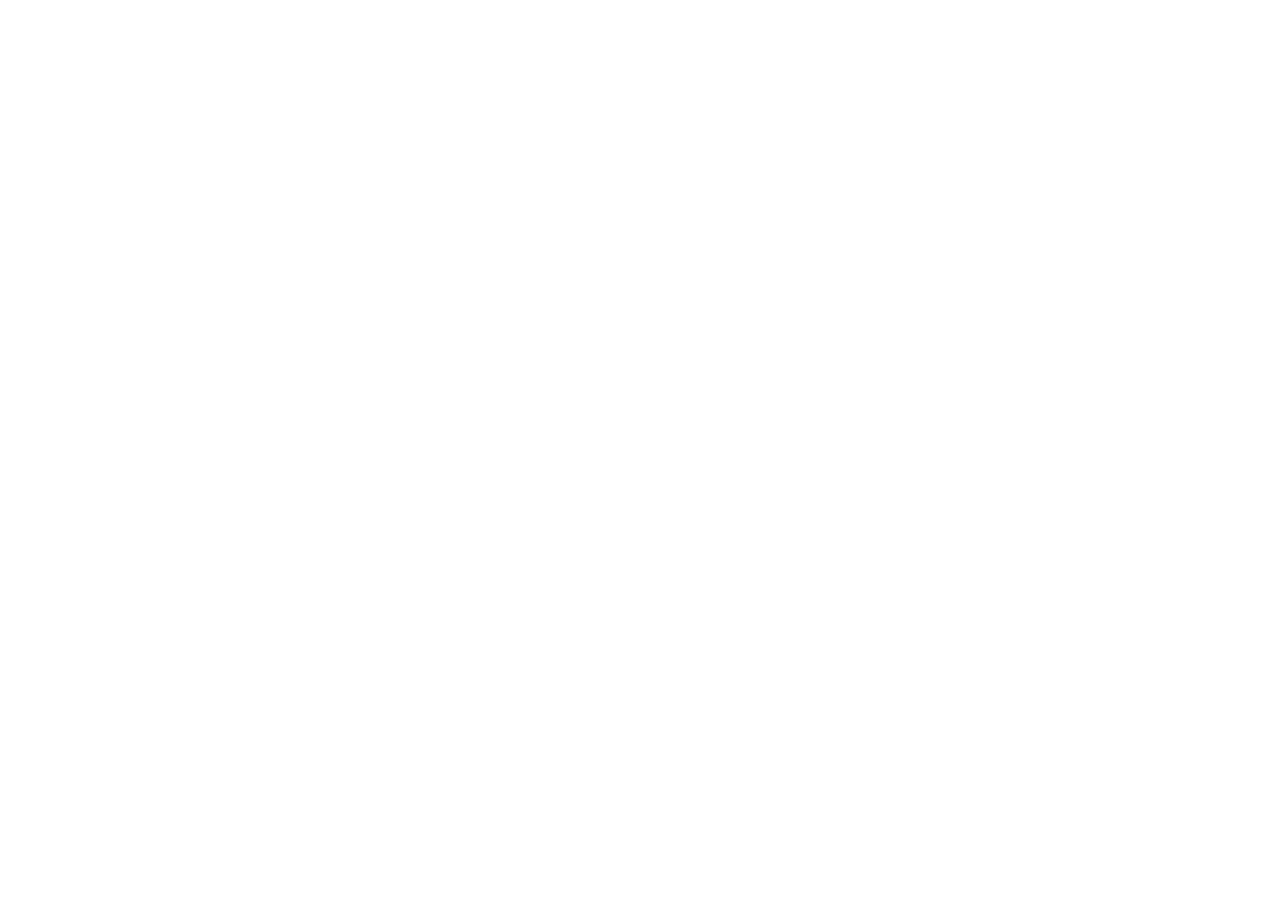
==== index.html @ 33757f18 "Adding index.html" ====
<!DOCTYPE html>
<html lang="en">

<head>
    <meta charset="UTF-8">
    <meta http-equiv="X-UA-Compatible" content="IE=edge">
    <meta name="viewport" content="width=device-width, initial-scale=1.0">
    <title>Document</title>
</head>

<body>

</body>

</html>
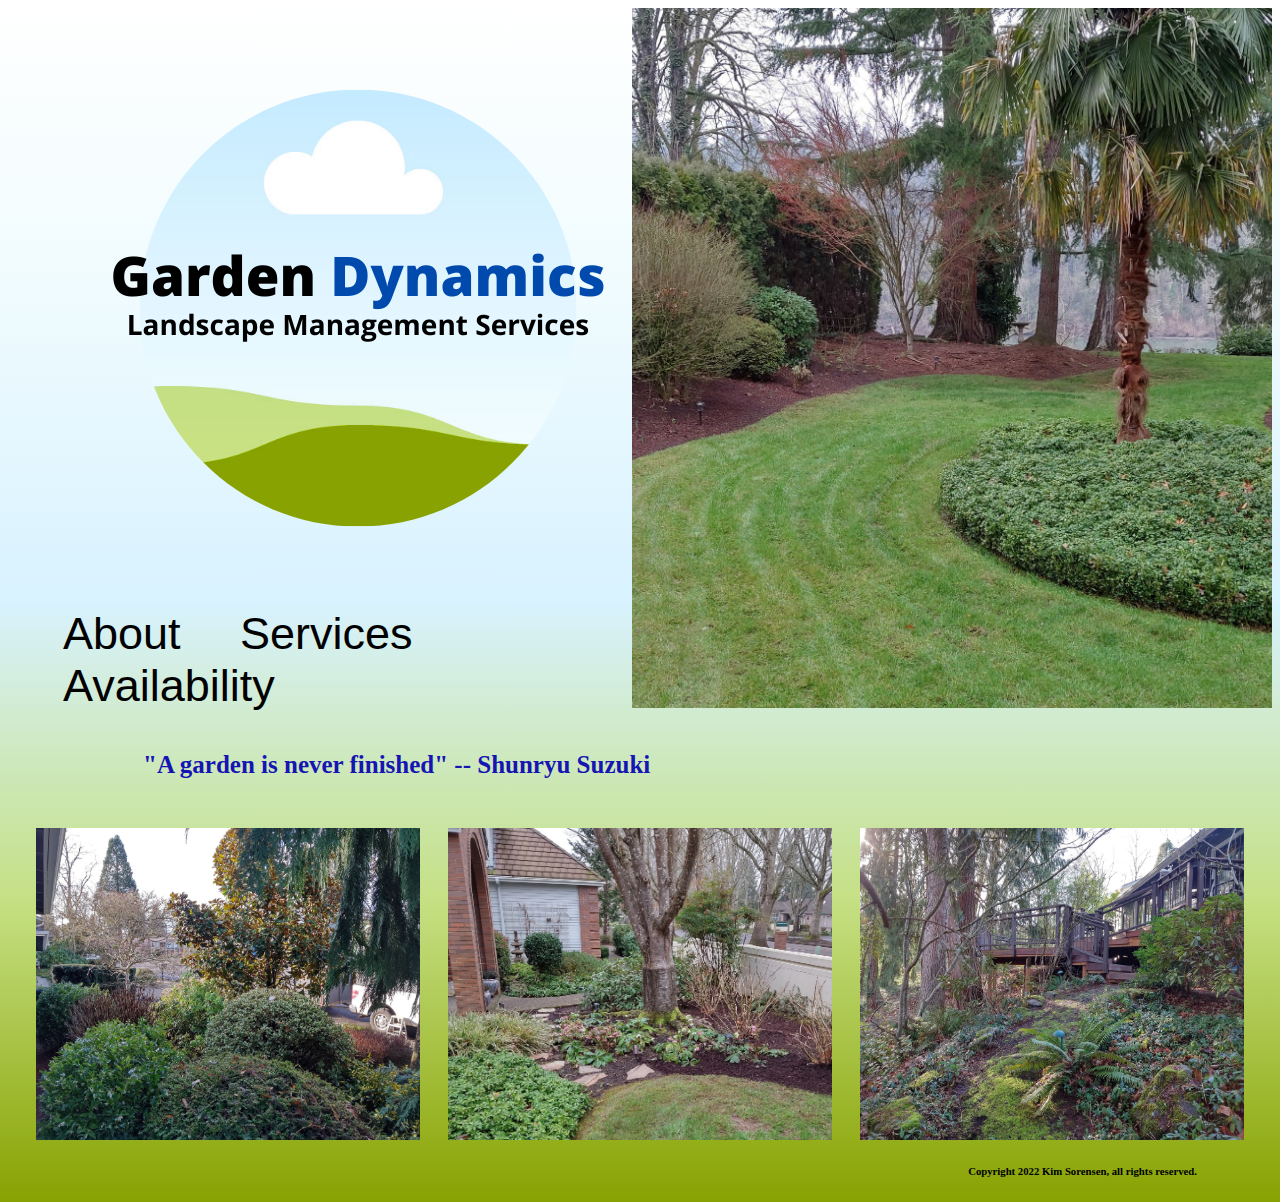
==== commit bbe17761: "almost final copy" ====
--- a/index.html
+++ b/index.html
@@ -5,11 +5,47 @@
     <meta charset="UTF-8">
     <meta http-equiv="X-UA-Compatible" content="IE=edge">
     <meta name="viewport" content="width=device-width, initial-scale=1.0">
-    <title>Document</title>
+    <title>Garden Dynamics LLC Home Page</title>
+    <link rel="stylesheet" href="styles.css">
 </head>
 
 <body>
+    <div class="header-container">
+        <div class="left-column">
+            <div class="company-logo">
+                <img src="assets/Garden Dynamics .png" alt="Garden Dynamics logo">
+            </div>
+
+            <div class="nav-link-wrapper">
+                <nav>
+                    <a class="nav-link" href="components/about.html">About</a>
+                    <a class="nav-link" href="components/services.html">Services</a>
+                    <a class="nav-link" href="components/availability.html">Availability</a>
+                </nav>
+            </div>
+        </div>
+
+        <div>
+            <img class="header-picture" src="assets/Winther Backyard.jpg" alt="a beautifully manicured yard">
+        </div>
+
+    </div>
+
+    <Div class="quote-bar">
+        <h4>"A garden is never finished" -- Shunryu Suzuki</h4>
+    </Div>
+    <div class="picture-bar">
+        <img class="port-pic1" src="assets/Hays Front Yard.jpg" alt="beautiful front yard">
+        <img class="port-pic2" src="assets/Hellebore.jpg" alt="Hellebore">
+        <img class="port-pic3" src="assets/Hays Backyard.jpg" alt="a beautiful backyard">
+    </div>
 
 </body>
 
+<footer>
+    <div>
+        <h6>Copyright 2022 Kim Sorensen, all rights reserved.</h6>
+    </div>
+</footer>
+
 </html>--- a/styles.css
+++ b/styles.css
@@ -0,0 +1,99 @@
+body{
+      background-image: linear-gradient(#ffffff, #EFFBFE, #D8F2FF, #C5E083, #88A201);
+font-family: Arial, Helvetica, sans-serif;
+}
+
+.header-container{
+   height: 700px; 
+     display: flex;
+     flex-direction: row; 
+    }
+
+    .left-column {
+display: flex;
+flex-direction: column;
+width: 50vw;
+height: 100%;
+    }
+
+.company-logo{
+display: flex;  
+align-items: center; 
+padding-left: 100px;
+padding-top: 50px;
+}   
+
+.nav-link-wrapper {
+  display:flex;
+  height: 100%;
+  padding-top: 50px;
+  padding-left: 20px;
+}
+
+.nav-link {
+font-family: Arial;
+font-size: 45px;
+color: black;
+text-decoration: none;
+padding-right: 20px;
+padding-left: 35px;
+transition: 1s;
+}
+
+.nav-link:hover{
+  color: #88A201;
+  letter-spacing: 2px;
+}
+
+
+.header-picture {
+ display: flex;
+    align-items: flex-end;
+  width: 50vw;
+  height: 100%;
+  object-fit: cover;
+  }
+
+.quote-bar {
+display: flex;
+height: 100px;
+padding: 10px;
+}
+
+h4 {
+  font-family: Georgia, 'Times New Roman', Times, serif;
+font-size: 25px;
+color: #1515B3;
+text-align: left;
+padding-left: 125px;
+padding-bottom: 10px;
+}
+
+.picture-bar {
+  display: flex;
+  justify-content: space-evenly;
+  height: 100%;
+}
+
+.port-pic1 {
+display: flex;
+width: 30vw;
+}
+
+.port-pic2 {
+   display: flex;
+   width: 30vw;
+   }
+
+  .port-pic3 {
+     display: flex;
+     width: 30vw;
+         }
+
+
+footer {
+  font-family: Georgia, 'Times New Roman', Times, serif;
+text-align: right;
+padding-right: 75px;
+
+}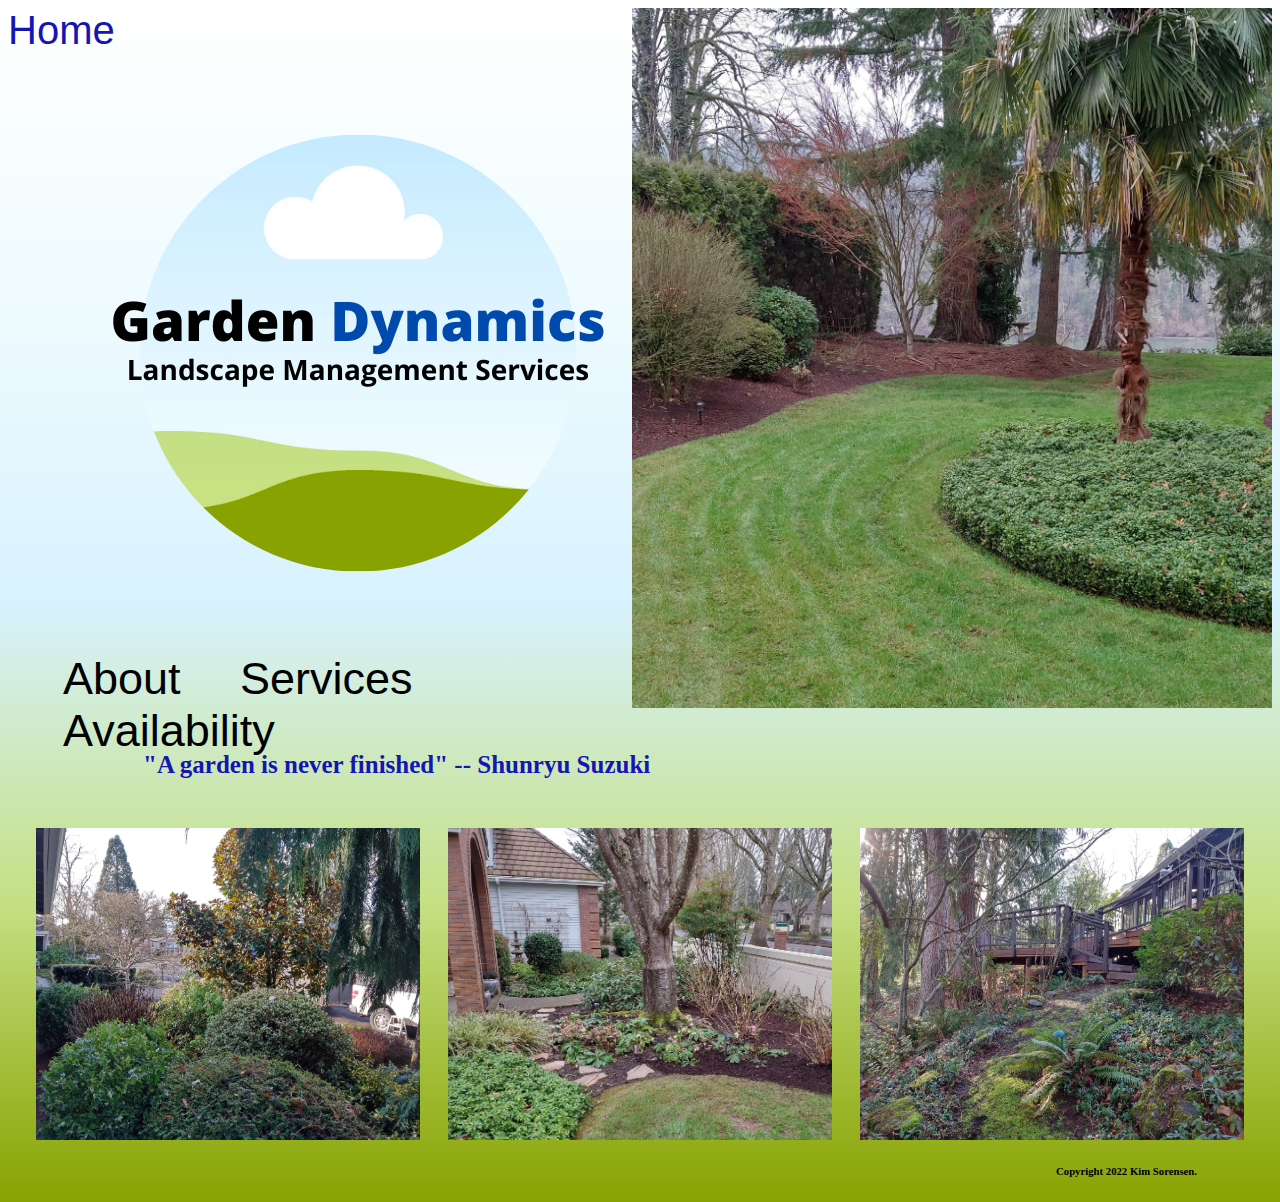
==== commit 3f5d254b: "almost final version" ====
--- a/index.html
+++ b/index.html
@@ -12,6 +12,7 @@
 <body>
     <div class="header-container">
         <div class="left-column">
+            <div class="page-title">Home</div>
             <div class="company-logo">
                 <img src="assets/Garden Dynamics .png" alt="Garden Dynamics logo">
             </div>
@@ -44,7 +45,7 @@
 
 <footer>
     <div>
-        <h6>Copyright 2022 Kim Sorensen, all rights reserved.</h6>
+        <h6>Copyright 2022 Kim Sorensen.</h6>
     </div>
 </footer>
 
--- a/styles.css
+++ b/styles.css
@@ -15,6 +15,11 @@
 width: 50vw;
 height: 100%;
     }
+
+    .page-title {
+      color: #1515B3;
+      font-size: 40px;
+  }
 
 .company-logo{
 display: flex;  
@@ -52,7 +57,7 @@
   width: 50vw;
   height: 100%;
   object-fit: cover;
-  }
+    }
 
 .quote-bar {
 display: flex;
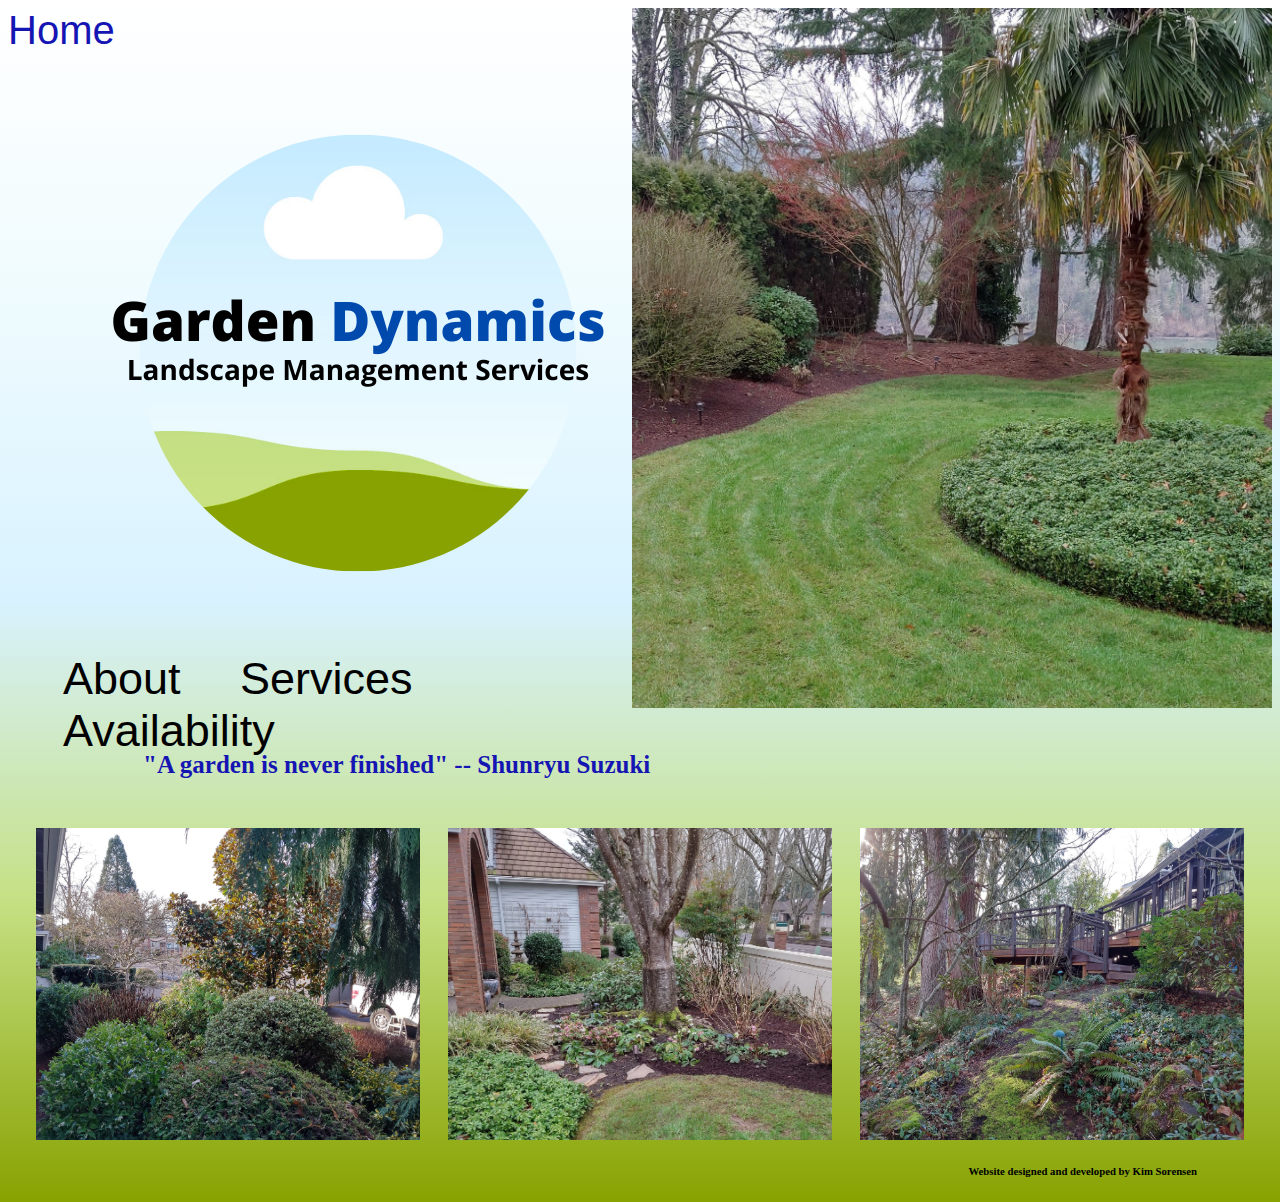
==== commit d5e262e5: "very close to final version" ====
--- a/index.html
+++ b/index.html
@@ -45,7 +45,7 @@
 
 <footer>
     <div>
-        <h6>Copyright 2022 Kim Sorensen.</h6>
+        <h6>Website designed and developed by Kim Sorensen</h6>
     </div>
 </footer>
 
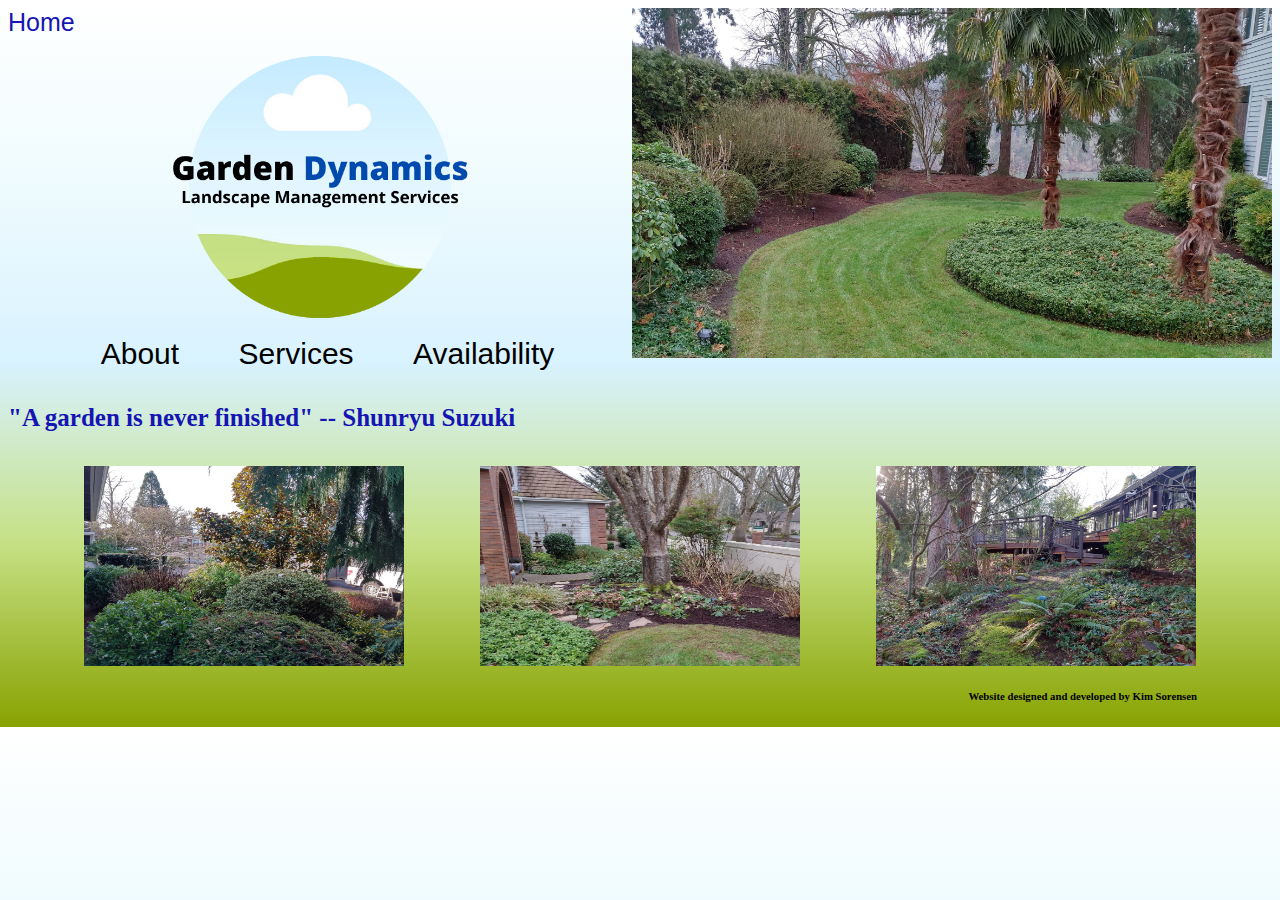
==== commit e70d2f10: "sized down and more responsive" ====
--- a/index.html
+++ b/index.html
@@ -14,7 +14,7 @@
         <div class="left-column">
             <div class="page-title">Home</div>
             <div class="company-logo">
-                <img src="assets/Garden Dynamics .png" alt="Garden Dynamics logo">
+                <img src="assets/Garden Dynamics .png" alt="Garden Dynamics logo" style="height: 300px">
             </div>
 
             <div class="nav-link-wrapper">
@@ -32,9 +32,8 @@
 
     </div>
 
-    <Div class="quote-bar">
-        <h4>"A garden is never finished" -- Shunryu Suzuki</h4>
-    </Div>
+    <h4>"A garden is never finished" -- Shunryu Suzuki</h4>
+
     <div class="picture-bar">
         <img class="port-pic1" src="assets/Hays Front Yard.jpg" alt="beautiful front yard">
         <img class="port-pic2" src="assets/Hellebore.jpg" alt="Hellebore">
--- a/styles.css
+++ b/styles.css
@@ -4,8 +4,7 @@
 }
 
 .header-container{
-   height: 700px; 
-     display: flex;
+    display: flex;
      flex-direction: row; 
     }
 
@@ -13,31 +12,29 @@
 display: flex;
 flex-direction: column;
 width: 50vw;
-height: 100%;
     }
 
     .page-title {
       color: #1515B3;
-      font-size: 40px;
+      font-size: 25px;
   }
 
 .company-logo{
-display: flex;  
-align-items: center; 
-padding-left: 100px;
-padding-top: 50px;
+ display: flex;  
+ align-items: center; 
+ justify-content: center;
+ 
 }   
 
 .nav-link-wrapper {
   display:flex;
-  height: 100%;
-  padding-top: 50px;
-  padding-left: 20px;
-}
+  align-items: center;
+  justify-content: center;
+ }
 
 .nav-link {
 font-family: Arial;
-font-size: 45px;
+font-size: 30px;
 color: black;
 text-decoration: none;
 padding-right: 20px;
@@ -54,45 +51,39 @@
 .header-picture {
  display: flex;
     align-items: flex-end;
+    height: 350px;
   width: 50vw;
-  height: 100%;
-  object-fit: cover;
+   object-fit: cover;
     }
 
-.quote-bar {
-display: flex;
-height: 100px;
-padding: 10px;
-}
-
 h4 {
+  display: flex;
   font-family: Georgia, 'Times New Roman', Times, serif;
 font-size: 25px;
 color: #1515B3;
-text-align: left;
-padding-left: 125px;
-padding-bottom: 10px;
+text-align: right;
 }
 
 .picture-bar {
   display: flex;
   justify-content: space-evenly;
-  height: 100%;
+  height: 200px;
+
 }
 
 .port-pic1 {
 display: flex;
-width: 30vw;
+width: 25vw;
 }
 
 .port-pic2 {
    display: flex;
-   width: 30vw;
+   width: 25vw;
    }
 
   .port-pic3 {
      display: flex;
-     width: 30vw;
+     width: 25vw;
          }
 
 
@@ -101,4 +92,11 @@
 text-align: right;
 padding-right: 75px;
 
-}+}
+
+@media screen and (max-width: 425px) {
+  
+  
+  {
+
+ 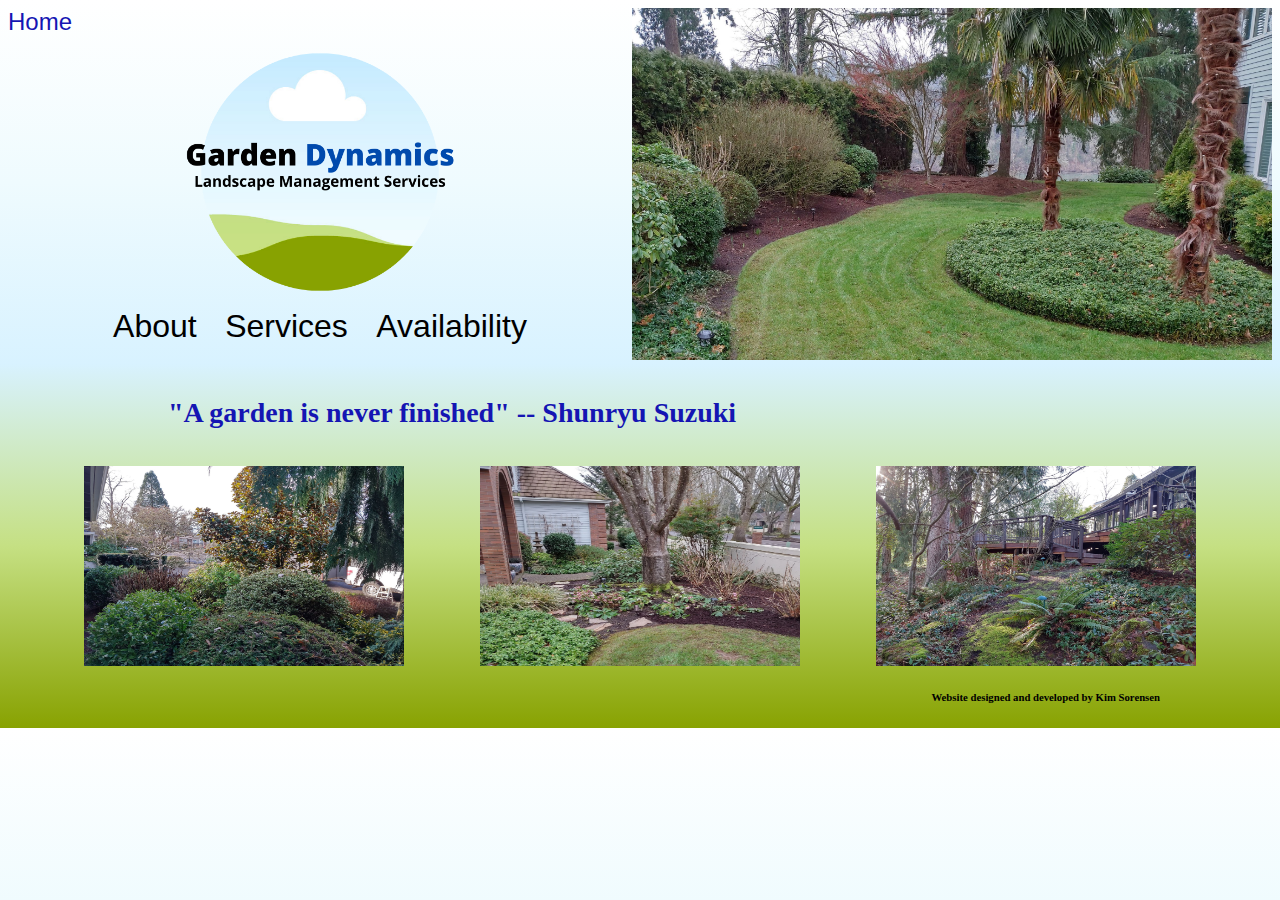
==== commit 24f82977: "responsive" ====
--- a/index.html
+++ b/index.html
@@ -14,7 +14,7 @@
         <div class="left-column">
             <div class="page-title">Home</div>
             <div class="company-logo">
-                <img src="assets/Garden Dynamics .png" alt="Garden Dynamics logo" style="height: 300px">
+                <img src="assets/Garden Dynamics .png" alt="Garden Dynamics logo" style="height: 17rem">
             </div>
 
             <div class="nav-link-wrapper">
--- a/styles.css
+++ b/styles.css
@@ -1,102 +1,139 @@
-body{
-      background-image: linear-gradient(#ffffff, #EFFBFE, #D8F2FF, #C5E083, #88A201);
-font-family: Arial, Helvetica, sans-serif;
+body {
+  background-image: linear-gradient(#ffffff, #EFFBFE, #D8F2FF, #C5E083, #88A201);
+  font-family: Arial, Helvetica, sans-serif;
 }
 
-.header-container{
-    display: flex;
-     flex-direction: row; 
-    }
+.header-container {
+  display: flex;
+  flex-direction: row;
+}
 
-    .left-column {
-display: flex;
-flex-direction: column;
-width: 50vw;
-    }
+.left-column {
+  display: flex;
+  flex-direction: column;
+  width: 50vw;
+}
 
-    .page-title {
-      color: #1515B3;
-      font-size: 25px;
-  }
+.page-title {
+  color: #1515B3;
+  font-size: 1.5rem;
+}
 
-.company-logo{
- display: flex;  
- align-items: center; 
- justify-content: center;
- 
-}   
+.company-logo {
+  display: flex;
+  align-items: center;
+  justify-content: center;
+
+}
 
 .nav-link-wrapper {
-  display:flex;
+  display: flex;
   align-items: center;
   justify-content: center;
- }
+}
 
 .nav-link {
-font-family: Arial;
-font-size: 30px;
-color: black;
-text-decoration: none;
-padding-right: 20px;
-padding-left: 35px;
-transition: 1s;
+  font-family: Arial;
+  font-size: 2rem;
+  color: black;
+  text-decoration: none;
+  padding-right: .75rem;
+  padding-left: .75rem;
+  transition: 1s;
 }
 
-.nav-link:hover{
+.nav-link:hover {
   color: #88A201;
-  letter-spacing: 2px;
+  letter-spacing: .25rem;
 }
 
 
 .header-picture {
- display: flex;
-    align-items: flex-end;
-    height: 350px;
+  display: flex;
+  align-items: flex-end;
+  height: 22rem;
   width: 50vw;
-   object-fit: cover;
-    }
+  object-fit: cover;
+}
 
 h4 {
-  display: flex;
   font-family: Georgia, 'Times New Roman', Times, serif;
-font-size: 25px;
-color: #1515B3;
-text-align: right;
+  font-size: 1.75rem;
+  color: #1515B3;
+  padding-left: 10rem;
 }
 
 .picture-bar {
   display: flex;
   justify-content: space-evenly;
-  height: 200px;
+  height: 12.5rem;
 
 }
 
 .port-pic1 {
-display: flex;
-width: 25vw;
+  display: flex;
+  width: 25vw;
 }
 
 .port-pic2 {
-   display: flex;
-   width: 25vw;
-   }
+  display: flex;
+  width: 25vw;
+}
 
-  .port-pic3 {
-     display: flex;
-     width: 25vw;
-         }
+.port-pic3 {
+  display: flex;
+  width: 25vw;
+}
 
 
 footer {
   font-family: Georgia, 'Times New Roman', Times, serif;
-text-align: right;
-padding-right: 75px;
-
+  text-align: right;
+  padding-right: 7rem;
 }
 
-@media screen and (max-width: 425px) {
-  
-  
-  {
+@media screen and (max-width: 542px) {
+  .header-picture {
+    display: none;
+    width: 0vw;
+  }
 
- +  .left-column {
+    width: 100vw;
+  }
+
+
+  h4 {
+    padding-left: 1rem;
+    justify-content: center;
+    font-size: 1rem;
+  }
+
+  .nav-link-wrapper {
+    justify-content: space-around;
+  }
+
+  .nav-link {
+    font-size: 1.25rem;
+    padding-right: 0rem;
+    padding-left: 0rem;
+  }
+
+  .picture-bar {
+    height: 8rem;
+  }
+
+  footer {
+    text-align: center;
+    font-size: 1rem;
+    padding-right: 0rem;
+  }
+}
+
+@media screen and (max-width: 920px) {
+
+  .nav-link {
+    font-size: 1rem;
+  }
+
+}